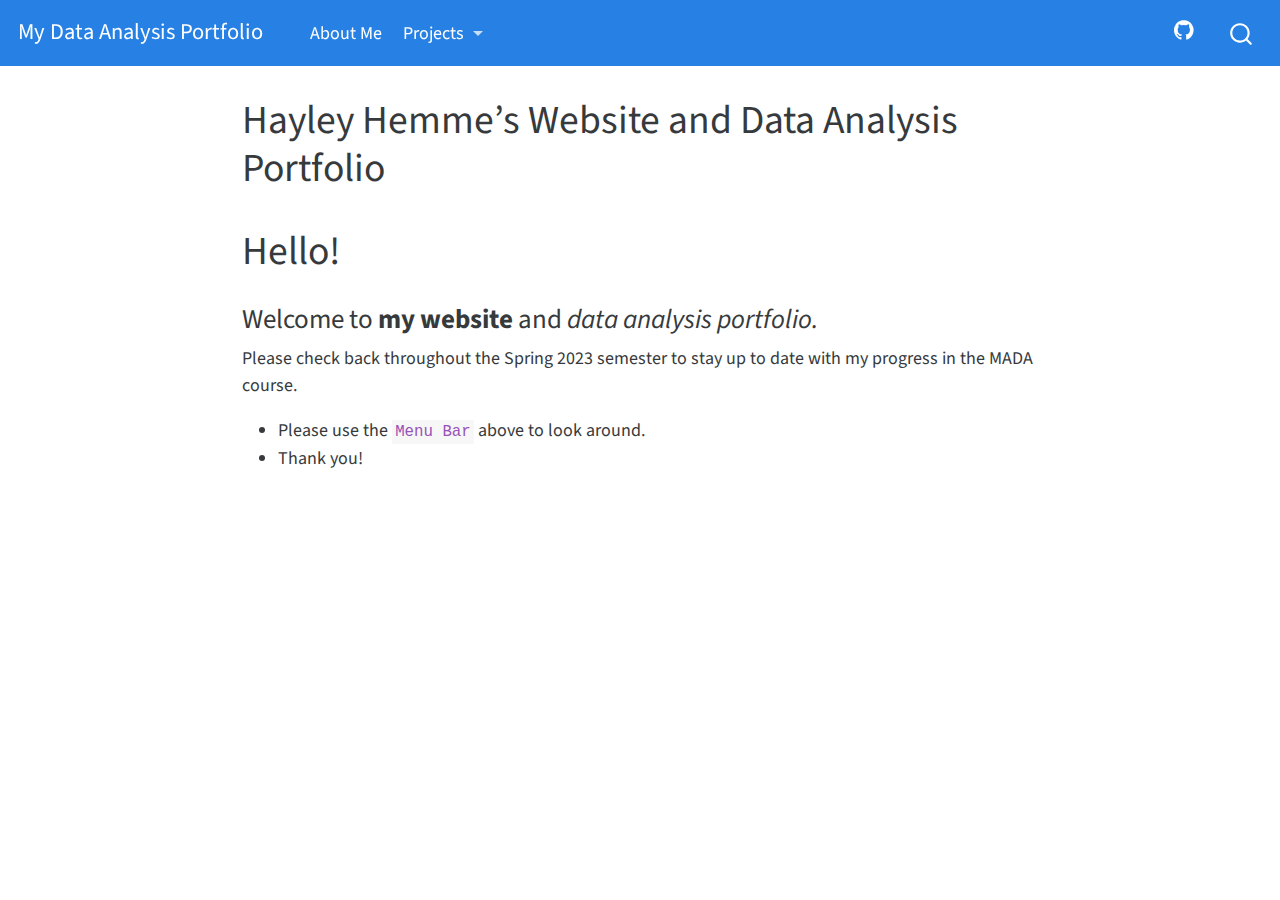
==== docs/index.html @ bb4504e0 "commit" ====
<!DOCTYPE html>
<html xmlns="http://www.w3.org/1999/xhtml" lang="en" xml:lang="en"><head>

<meta charset="utf-8">
<meta name="generator" content="quarto-1.2.313">

<meta name="viewport" content="width=device-width, initial-scale=1.0, user-scalable=yes">


<title>My Data Analysis Portfolio - Hayley Hemme’s Website and Data Analysis Portfolio</title>
<style>
code{white-space: pre-wrap;}
span.smallcaps{font-variant: small-caps;}
div.columns{display: flex; gap: min(4vw, 1.5em);}
div.column{flex: auto; overflow-x: auto;}
div.hanging-indent{margin-left: 1.5em; text-indent: -1.5em;}
ul.task-list{list-style: none;}
ul.task-list li input[type="checkbox"] {
  width: 0.8em;
  margin: 0 0.8em 0.2em -1.6em;
  vertical-align: middle;
}
</style>


<script src="site_libs/quarto-nav/quarto-nav.js"></script>
<script src="site_libs/quarto-nav/headroom.min.js"></script>
<script src="site_libs/clipboard/clipboard.min.js"></script>
<script src="site_libs/quarto-search/autocomplete.umd.js"></script>
<script src="site_libs/quarto-search/fuse.min.js"></script>
<script src="site_libs/quarto-search/quarto-search.js"></script>
<meta name="quarto:offset" content="./">
<script src="site_libs/quarto-html/quarto.js"></script>
<script src="site_libs/quarto-html/popper.min.js"></script>
<script src="site_libs/quarto-html/tippy.umd.min.js"></script>
<script src="site_libs/quarto-html/anchor.min.js"></script>
<link href="site_libs/quarto-html/tippy.css" rel="stylesheet">
<link href="site_libs/quarto-html/quarto-syntax-highlighting.css" rel="stylesheet" id="quarto-text-highlighting-styles">
<script src="site_libs/bootstrap/bootstrap.min.js"></script>
<link href="site_libs/bootstrap/bootstrap-icons.css" rel="stylesheet">
<link href="site_libs/bootstrap/bootstrap.min.css" rel="stylesheet" id="quarto-bootstrap" data-mode="light">
<script id="quarto-search-options" type="application/json">{
  "location": "navbar",
  "copy-button": false,
  "collapse-after": 3,
  "panel-placement": "end",
  "type": "overlay",
  "limit": 20,
  "language": {
    "search-no-results-text": "No results",
    "search-matching-documents-text": "matching documents",
    "search-copy-link-title": "Copy link to search",
    "search-hide-matches-text": "Hide additional matches",
    "search-more-match-text": "more match in this document",
    "search-more-matches-text": "more matches in this document",
    "search-clear-button-title": "Clear",
    "search-detached-cancel-button-title": "Cancel",
    "search-submit-button-title": "Submit"
  }
}</script>


<link rel="stylesheet" href="styles.css">
</head>

<body class="nav-fixed fullcontent">

<div id="quarto-search-results"></div>
  <header id="quarto-header" class="headroom fixed-top">
    <nav class="navbar navbar-expand-lg navbar-dark ">
      <div class="navbar-container container-fluid">
      <div class="navbar-brand-container">
    <a class="navbar-brand" href="./index.html">
    <span class="navbar-title">My Data Analysis Portfolio</span>
    </a>
  </div>
          <button class="navbar-toggler" type="button" data-bs-toggle="collapse" data-bs-target="#navbarCollapse" aria-controls="navbarCollapse" aria-expanded="false" aria-label="Toggle navigation" onclick="if (window.quartoToggleHeadroom) { window.quartoToggleHeadroom(); }">
  <span class="navbar-toggler-icon"></span>
</button>
          <div class="collapse navbar-collapse" id="navbarCollapse">
            <ul class="navbar-nav navbar-nav-scroll me-auto">
  <li class="nav-item">
    <a class="nav-link" href="././aboutme.html">
 <span class="menu-text">About Me</span></a>
  </li>  
  <li class="nav-item dropdown ">
    <a class="nav-link dropdown-toggle" href="#" id="nav-menu-projects" role="button" data-bs-toggle="dropdown" aria-expanded="false">
 <span class="menu-text">Projects</span>
    </a>
    <ul class="dropdown-menu" aria-labelledby="nav-menu-projects">    
        <li>
    <a class="dropdown-item" href="././coding_exercise.html">
 <span class="dropdown-text">R Coding Exercise</span></a>
  </li>  
        <li>
    <a class="dropdown-item" href="././visualization_exercise.html">
 <span class="dropdown-text">Visualization Exercise</span></a>
  </li>  
        <li>
    <a class="dropdown-item" href="././tidytuesday_exercise.html">
 <span class="dropdown-text">Tidy Tuesday Exercise</span></a>
  </li>  
    </ul>
  </li>
</ul>
            <ul class="navbar-nav navbar-nav-scroll ms-auto">
  <li class="nav-item compact">
    <a class="nav-link" href="./URL-TO-THIS-REPOSITORY-HERE"><i class="bi bi-github" role="img">
</i> 
 <span class="menu-text"></span></a>
  </li>  
</ul>
              <div id="quarto-search" class="" title="Search"></div>
          </div> <!-- /navcollapse -->
      </div> <!-- /container-fluid -->
    </nav>
</header>
<!-- content -->
<div id="quarto-content" class="quarto-container page-columns page-rows-contents page-layout-article page-navbar">
<!-- sidebar -->
<!-- margin-sidebar -->
    
<!-- main -->
<main class="content" id="quarto-document-content">

<header id="title-block-header" class="quarto-title-block default">
<div class="quarto-title">
<h1 class="title">Hayley Hemme’s Website and Data Analysis Portfolio</h1>
</div>



<div class="quarto-title-meta">

    
  
    
  </div>
  

</header>

<section id="hello" class="level1">
<h1>Hello!</h1>
<section id="welcome-to-my-website-and-data-analysis-portfolio." class="level3">
<h3 class="anchored" data-anchor-id="welcome-to-my-website-and-data-analysis-portfolio.">Welcome to <strong>my website</strong> and <em>data analysis portfolio.</em></h3>
<p>Please check back throughout the Spring 2023 semester to stay up to date with my progress in the MADA course.</p>
<ul>
<li>Please use the <code>Menu Bar</code> above to look around.</li>
<li>Thank you!</li>
</ul>


</section>
</section>

</main> <!-- /main -->
<script id="quarto-html-after-body" type="application/javascript">
window.document.addEventListener("DOMContentLoaded", function (event) {
  const toggleBodyColorMode = (bsSheetEl) => {
    const mode = bsSheetEl.getAttribute("data-mode");
    const bodyEl = window.document.querySelector("body");
    if (mode === "dark") {
      bodyEl.classList.add("quarto-dark");
      bodyEl.classList.remove("quarto-light");
    } else {
      bodyEl.classList.add("quarto-light");
      bodyEl.classList.remove("quarto-dark");
    }
  }
  const toggleBodyColorPrimary = () => {
    const bsSheetEl = window.document.querySelector("link#quarto-bootstrap");
    if (bsSheetEl) {
      toggleBodyColorMode(bsSheetEl);
    }
  }
  toggleBodyColorPrimary();  
  const icon = "";
  const anchorJS = new window.AnchorJS();
  anchorJS.options = {
    placement: 'right',
    icon: icon
  };
  anchorJS.add('.anchored');
  const clipboard = new window.ClipboardJS('.code-copy-button', {
    target: function(trigger) {
      return trigger.previousElementSibling;
    }
  });
  clipboard.on('success', function(e) {
    // button target
    const button = e.trigger;
    // don't keep focus
    button.blur();
    // flash "checked"
    button.classList.add('code-copy-button-checked');
    var currentTitle = button.getAttribute("title");
    button.setAttribute("title", "Copied!");
    let tooltip;
    if (window.bootstrap) {
      button.setAttribute("data-bs-toggle", "tooltip");
      button.setAttribute("data-bs-placement", "left");
      button.setAttribute("data-bs-title", "Copied!");
      tooltip = new bootstrap.Tooltip(button, 
        { trigger: "manual", 
          customClass: "code-copy-button-tooltip",
          offset: [0, -8]});
      tooltip.show();    
    }
    setTimeout(function() {
      if (tooltip) {
        tooltip.hide();
        button.removeAttribute("data-bs-title");
        button.removeAttribute("data-bs-toggle");
        button.removeAttribute("data-bs-placement");
      }
      button.setAttribute("title", currentTitle);
      button.classList.remove('code-copy-button-checked');
    }, 1000);
    // clear code selection
    e.clearSelection();
  });
  function tippyHover(el, contentFn) {
    const config = {
      allowHTML: true,
      content: contentFn,
      maxWidth: 500,
      delay: 100,
      arrow: false,
      appendTo: function(el) {
          return el.parentElement;
      },
      interactive: true,
      interactiveBorder: 10,
      theme: 'quarto',
      placement: 'bottom-start'
    };
    window.tippy(el, config); 
  }
  const noterefs = window.document.querySelectorAll('a[role="doc-noteref"]');
  for (var i=0; i<noterefs.length; i++) {
    const ref = noterefs[i];
    tippyHover(ref, function() {
      // use id or data attribute instead here
      let href = ref.getAttribute('data-footnote-href') || ref.getAttribute('href');
      try { href = new URL(href).hash; } catch {}
      const id = href.replace(/^#\/?/, "");
      const note = window.document.getElementById(id);
      return note.innerHTML;
    });
  }
  const findCites = (el) => {
    const parentEl = el.parentElement;
    if (parentEl) {
      const cites = parentEl.dataset.cites;
      if (cites) {
        return {
          el,
          cites: cites.split(' ')
        };
      } else {
        return findCites(el.parentElement)
      }
    } else {
      return undefined;
    }
  };
  var bibliorefs = window.document.querySelectorAll('a[role="doc-biblioref"]');
  for (var i=0; i<bibliorefs.length; i++) {
    const ref = bibliorefs[i];
    const citeInfo = findCites(ref);
    if (citeInfo) {
      tippyHover(citeInfo.el, function() {
        var popup = window.document.createElement('div');
        citeInfo.cites.forEach(function(cite) {
          var citeDiv = window.document.createElement('div');
          citeDiv.classList.add('hanging-indent');
          citeDiv.classList.add('csl-entry');
          var biblioDiv = window.document.getElementById('ref-' + cite);
          if (biblioDiv) {
            citeDiv.innerHTML = biblioDiv.innerHTML;
          }
          popup.appendChild(citeDiv);
        });
        return popup.innerHTML;
      });
    }
  }
});
</script>
</div> <!-- /content -->



</body></html>
---- docs/site_libs/quarto-html/tippy.css ----
.tippy-box[data-animation=fade][data-state=hidden]{opacity:0}[data-tippy-root]{max-width:calc(100vw - 10px)}.tippy-box{position:relative;background-color:#333;color:#fff;border-radius:4px;font-size:14px;line-height:1.4;white-space:normal;outline:0;transition-property:transform,visibility,opacity}.tippy-box[data-placement^=top]>.tippy-arrow{bottom:0}.tippy-box[data-placement^=top]>.tippy-arrow:before{bottom:-7px;left:0;border-width:8px 8px 0;border-top-color:initial;transform-origin:center top}.tippy-box[data-placement^=bottom]>.tippy-arrow{top:0}.tippy-box[data-placement^=bottom]>.tippy-arrow:before{top:-7px;left:0;border-width:0 8px 8px;border-bottom-color:initial;transform-origin:center bottom}.tippy-box[data-placement^=left]>.tippy-arrow{right:0}.tippy-box[data-placement^=left]>.tippy-arrow:before{border-width:8px 0 8px 8px;border-left-color:initial;right:-7px;transform-origin:center left}.tippy-box[data-placement^=right]>.tippy-arrow{left:0}.tippy-box[data-placement^=right]>.tippy-arrow:before{left:-7px;border-width:8px 8px 8px 0;border-right-color:initial;transform-origin:center right}.tippy-box[data-inertia][data-state=visible]{transition-timing-function:cubic-bezier(.54,1.5,.38,1.11)}.tippy-arrow{width:16px;height:16px;color:#333}.tippy-arrow:before{content:"";position:absolute;border-color:transparent;border-style:solid}.tippy-content{position:relative;padding:5px 9px;z-index:1}
---- docs/site_libs/quarto-html/quarto-syntax-highlighting.css ----
/* quarto syntax highlight colors */
:root {
  --quarto-hl-ot-color: #003B4F;
  --quarto-hl-at-color: #657422;
  --quarto-hl-ss-color: #20794D;
  --quarto-hl-an-color: #5E5E5E;
  --quarto-hl-fu-color: #4758AB;
  --quarto-hl-st-color: #20794D;
  --quarto-hl-cf-color: #003B4F;
  --quarto-hl-op-color: #5E5E5E;
  --quarto-hl-er-color: #AD0000;
  --quarto-hl-bn-color: #AD0000;
  --quarto-hl-al-color: #AD0000;
  --quarto-hl-va-color: #111111;
  --quarto-hl-bu-color: inherit;
  --quarto-hl-ex-color: inherit;
  --quarto-hl-pp-color: #AD0000;
  --quarto-hl-in-color: #5E5E5E;
  --quarto-hl-vs-color: #20794D;
  --quarto-hl-wa-color: #5E5E5E;
  --quarto-hl-do-color: #5E5E5E;
  --quarto-hl-im-color: #00769E;
  --quarto-hl-ch-color: #20794D;
  --quarto-hl-dt-color: #AD0000;
  --quarto-hl-fl-color: #AD0000;
  --quarto-hl-co-color: #5E5E5E;
  --quarto-hl-cv-color: #5E5E5E;
  --quarto-hl-cn-color: #8f5902;
  --quarto-hl-sc-color: #5E5E5E;
  --quarto-hl-dv-color: #AD0000;
  --quarto-hl-kw-color: #003B4F;
}

/* other quarto variables */
:root {
  --quarto-font-monospace: SFMono-Regular, Menlo, Monaco, Consolas, "Liberation Mono", "Courier New", monospace;
}

pre > code.sourceCode > span {
  color: #003B4F;
}

code span {
  color: #003B4F;
}

code.sourceCode > span {
  color: #003B4F;
}

div.sourceCode,
div.sourceCode pre.sourceCode {
  color: #003B4F;
}

code span.ot {
  color: #003B4F;
}

code span.at {
  color: #657422;
}

code span.ss {
  color: #20794D;
}

code span.an {
  color: #5E5E5E;
}

code span.fu {
  color: #4758AB;
}

code span.st {
  color: #20794D;
}

code span.cf {
  color: #003B4F;
}

code span.op {
  color: #5E5E5E;
}

code span.er {
  color: #AD0000;
}

code span.bn {
  color: #AD0000;
}

code span.al {
  color: #AD0000;
}

code span.va {
  color: #111111;
}

code span.pp {
  color: #AD0000;
}

code span.in {
  color: #5E5E5E;
}

code span.vs {
  color: #20794D;
}

code span.wa {
  color: #5E5E5E;
  font-style: italic;
}

code span.do {
  color: #5E5E5E;
  font-style: italic;
}

code span.im {
  color: #00769E;
}

code span.ch {
  color: #20794D;
}

code span.dt {
  color: #AD0000;
}

code span.fl {
  color: #AD0000;
}

code span.co {
  color: #5E5E5E;
}

code span.cv {
  color: #5E5E5E;
  font-style: italic;
}

code span.cn {
  color: #8f5902;
}

code span.sc {
  color: #5E5E5E;
}

code span.dv {
  color: #AD0000;
}

code span.kw {
  color: #003B4F;
}

.prevent-inlining {
  content: "</";
}

/*# sourceMappingURL=debc5d5d77c3f9108843748ff7464032.css.map */
---- docs/styles.css ----
/* css styles */
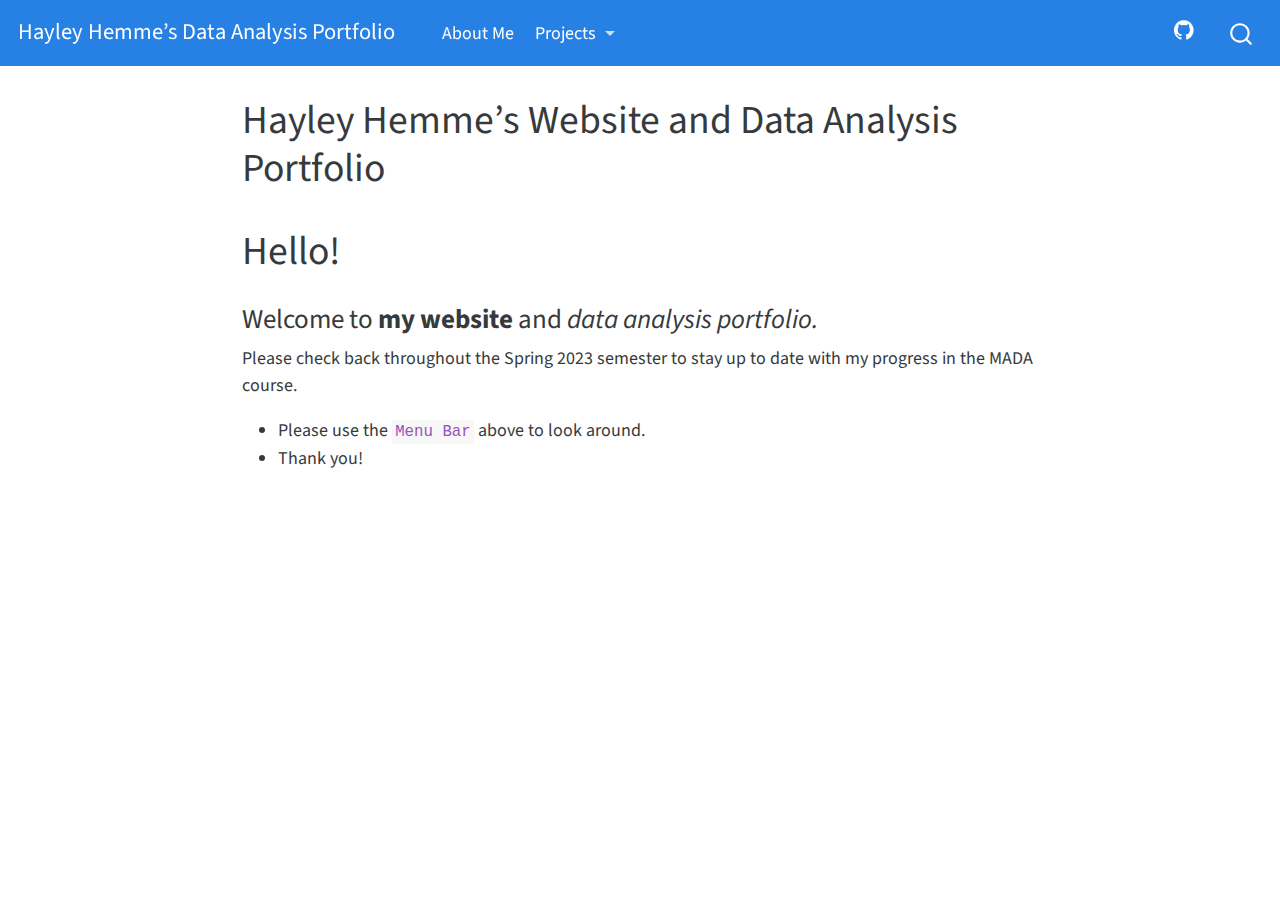
==== commit 1b0576c9: "update" ====
--- a/docs/index.html
+++ b/docs/index.html
@@ -7,7 +7,7 @@
 <meta name="viewport" content="width=device-width, initial-scale=1.0, user-scalable=yes">
 
 
-<title>My Data Analysis Portfolio - Hayley Hemme’s Website and Data Analysis Portfolio</title>
+<title>Hayley Hemme’s Data Analysis Portfolio - Hayley Hemme’s Website and Data Analysis Portfolio</title>
 <style>
 code{white-space: pre-wrap;}
 span.smallcaps{font-variant: small-caps;}
@@ -71,7 +71,7 @@
       <div class="navbar-container container-fluid">
       <div class="navbar-brand-container">
     <a class="navbar-brand" href="./index.html">
-    <span class="navbar-title">My Data Analysis Portfolio</span>
+    <span class="navbar-title">Hayley Hemme’s Data Analysis Portfolio</span>
     </a>
   </div>
           <button class="navbar-toggler" type="button" data-bs-toggle="collapse" data-bs-target="#navbarCollapse" aria-controls="navbarCollapse" aria-expanded="false" aria-label="Toggle navigation" onclick="if (window.quartoToggleHeadroom) { window.quartoToggleHeadroom(); }">
@@ -100,12 +100,16 @@
     <a class="dropdown-item" href="././tidytuesday_exercise.html">
  <span class="dropdown-text">Tidy Tuesday Exercise</span></a>
   </li>  
+        <li>
+    <a class="dropdown-item" href="././dataanalysis_exercise.html">
+ <span class="dropdown-text">Data Analysis Exercise</span></a>
+  </li>  
     </ul>
   </li>
 </ul>
             <ul class="navbar-nav navbar-nav-scroll ms-auto">
   <li class="nav-item compact">
-    <a class="nav-link" href="./URL-TO-THIS-REPOSITORY-HERE"><i class="bi bi-github" role="img">
+    <a class="nav-link" href="https://github.com/hayhem/hayleyhemme-MADA-portfolio"><i class="bi bi-github" role="img">
 </i> 
  <span class="menu-text"></span></a>
   </li>  
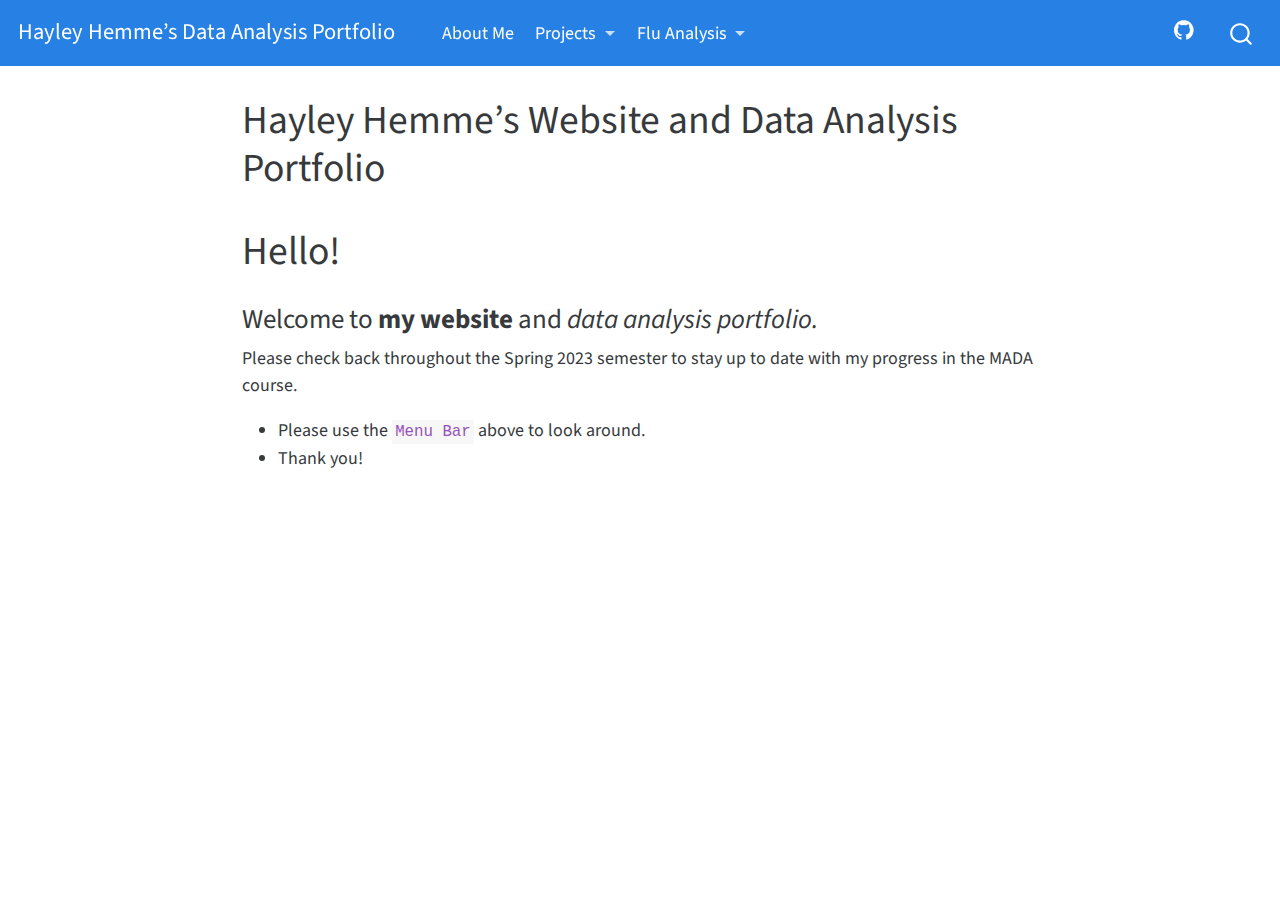
==== commit f5badecf: "module 11" ====
--- a/docs/index.html
+++ b/docs/index.html
@@ -106,6 +106,33 @@
   </li>  
     </ul>
   </li>
+  <li class="nav-item dropdown ">
+    <a class="nav-link dropdown-toggle" href="#" id="nav-menu-flu-analysis" role="button" data-bs-toggle="dropdown" aria-expanded="false">
+ <span class="menu-text">Flu Analysis</span>
+    </a>
+    <ul class="dropdown-menu" aria-labelledby="nav-menu-flu-analysis">    
+        <li>
+    <a class="dropdown-item" href="././fluanalysis/code/wrangling.html">
+ <span class="dropdown-text">Wrangling</span></a>
+  </li>  
+        <li>
+    <a class="dropdown-item" href="././fluanalysis/code/exploration.html">
+ <span class="dropdown-text">Exploration</span></a>
+  </li>  
+        <li>
+    <a class="dropdown-item" href="././fluanalysis/code/fitting.html">
+ <span class="dropdown-text">Fitting</span></a>
+  </li>  
+        <li>
+    <a class="dropdown-item" href="././fluanalysis/code/modeleval.html">
+ <span class="dropdown-text">Model Evaluation</span></a>
+  </li>  
+        <li>
+    <a class="dropdown-item" href="././fluanalysis/code/machinelearning.html">
+ <span class="dropdown-text">Machine Learning</span></a>
+  </li>  
+    </ul>
+  </li>
 </ul>
             <ul class="navbar-nav navbar-nav-scroll ms-auto">
   <li class="nav-item compact">
